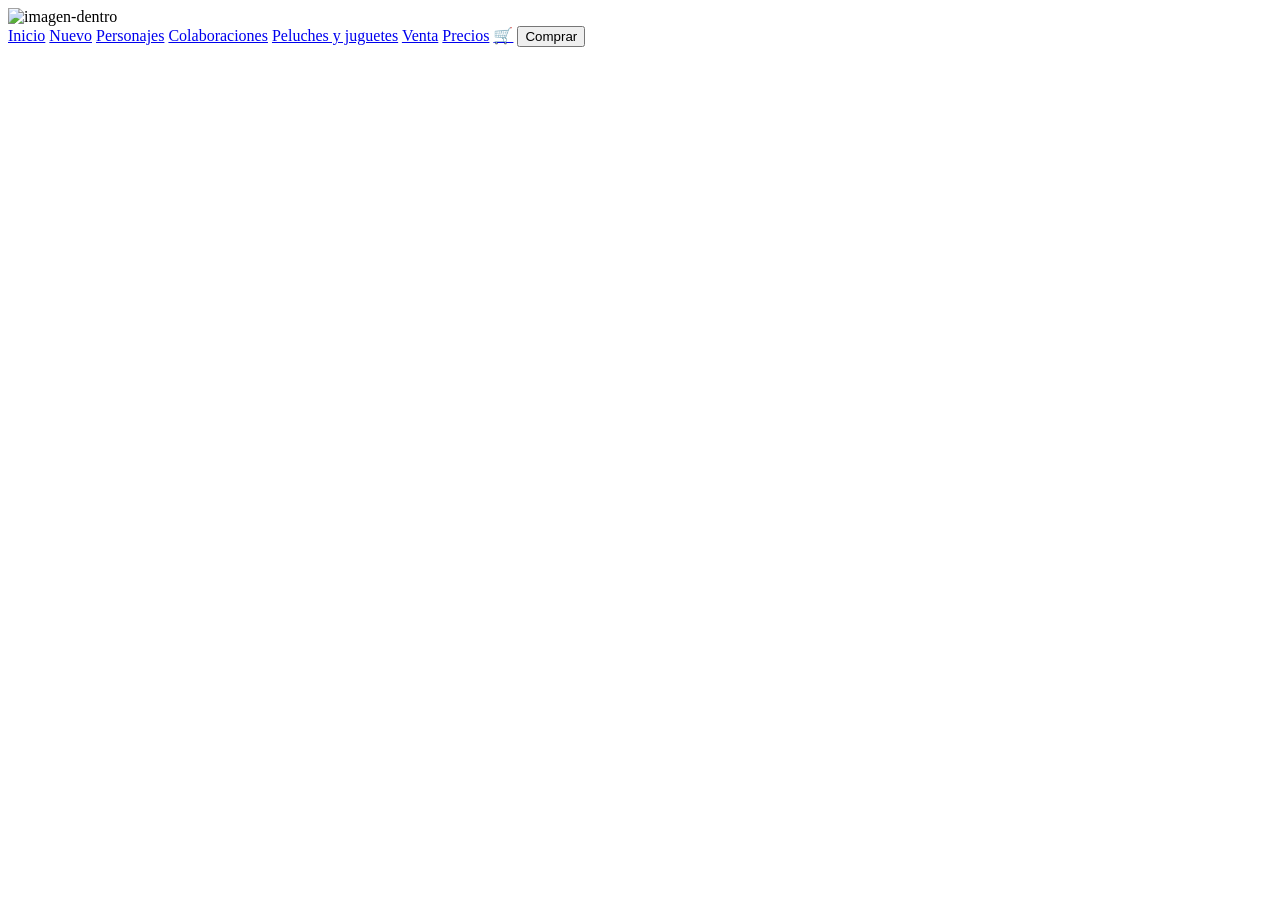
==== trabajo_grupal/pages/colaboraciones.html @ 5e4ffaab "ok" ====
<!DOCTYPE html>
<html lang="es">
<head>
    <meta charset="UTF-8">
    <meta name="viewport" content="width=device-width, initial-scale=1.0">
    <meta name="author" content="Ashley Ramirez, Javiera Leon, Angel Alvarez">
    <link rel="stylesheet" href="static/css/style.css">
    <title>Pagina web Sanrio</title>
</head>
<body>
    <header class="barra-navegacion">
        <div class="logo">
                <img src="static/images/hellokitty-removebg-preview.png" alt="imagen-dentro">
            </div>
        <div class="nav">
            <a href="../index.html">Inicio</a>
            <a href="nuevo.html">Nuevo</a>
            <a href="personajes.html">Personajes</a>
            <a href="colaboraciones.html">Colaboraciones</a>
            <a href="peluchesJuquetes.html">Peluches y juguetes</a>
            <a href="ventas.html">Venta</a>
            <a href="precios.html">Precios</a>
            <a href="#">🛒</a>
            <button class="boton-principal">Comprar</button>
        </div>
        </nav>
    </header>
</body>
</html>
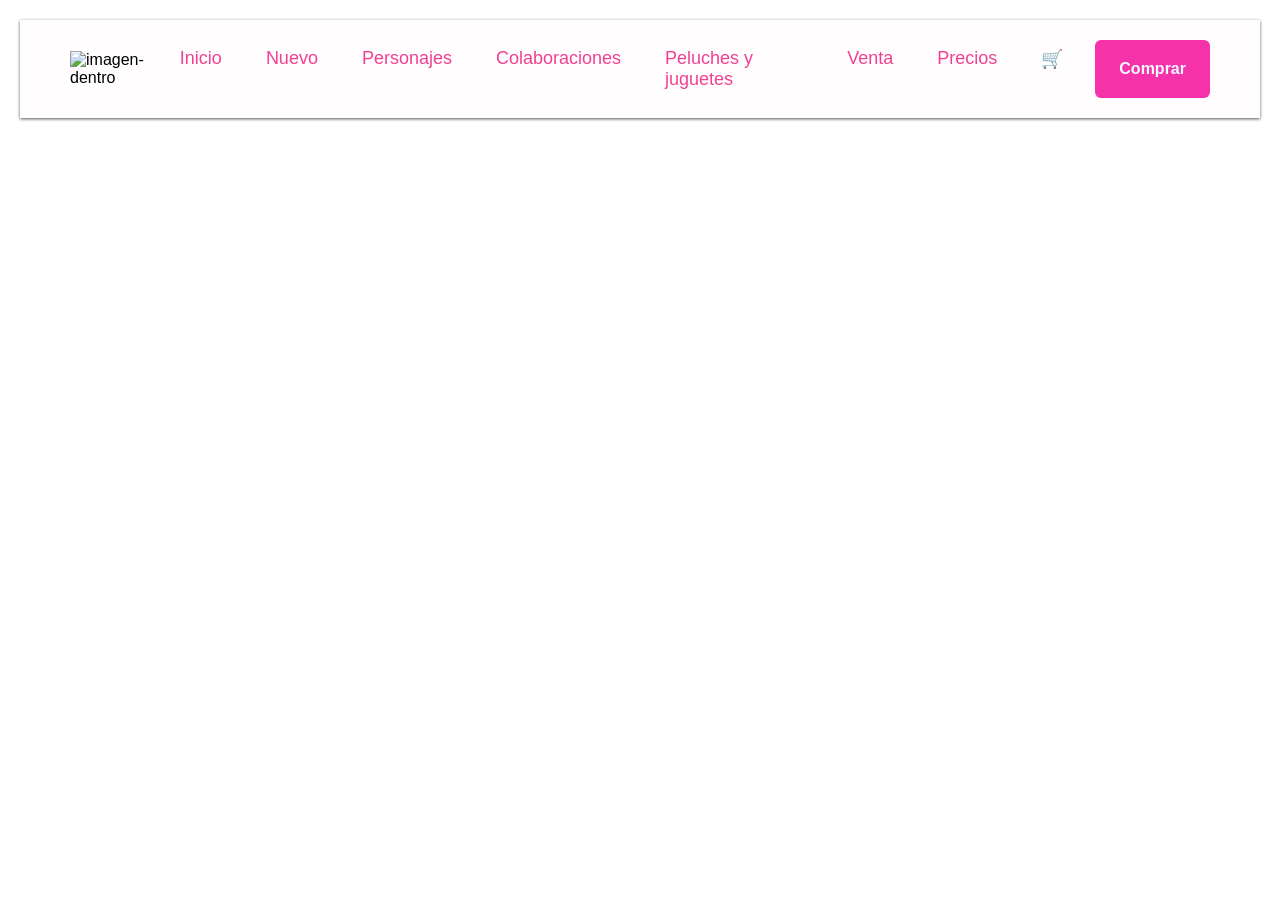
==== commit 91475e7f: "ok" ====
--- a/trabajo_grupal/pages/colaboraciones.html
+++ b/trabajo_grupal/pages/colaboraciones.html
@@ -4,7 +4,7 @@
     <meta charset="UTF-8">
     <meta name="viewport" content="width=device-width, initial-scale=1.0">
     <meta name="author" content="Ashley Ramirez, Javiera Leon, Angel Alvarez">
-    <link rel="stylesheet" href="static/css/style.css">
+    <link rel="stylesheet" href="../static/css/style.css">
     <title>Pagina web Sanrio</title>
 </head>
 <body>
--- a/trabajo_grupal/static/css/style.css
+++ b/trabajo_grupal/static/css/style.css
@@ -0,0 +1,112 @@
+* {
+    padding: 0;
+    margin: 0;
+    box-sizing: border-box;
+}
+
+body {
+    font-family: Arial, Helvetica, sans-serif;
+    padding: 20px;
+}
+
+.barra-navegacion {
+    background-color: #FFFDFD;
+    box-shadow: 0 1px 3px rgba(0, 0, 0, 0.664);
+    padding: 20px 50px;
+    display: flex;
+    justify-content: space-between;
+    align-items: center;
+
+}
+
+.nav {
+    display: flex;
+    gap: 20px;
+}
+
+.logo {
+    height: ;
+    width: 100px;
+}
+
+.nav a {
+    color: rgb(241, 64, 147);
+    text-decoration: none;
+    font-size: 18px;
+    padding: 8px 12px;
+    border-radius: 5px;
+    transition: transform 0.3s ease;
+}
+
+.boton-principal {
+    background-color: #f532aa;
+    color: aliceblue;
+    border: none;
+    padding: 12px 24px;
+    font-size: 1rem;
+    font-weight: 600;
+    cursor: pointer;
+    border-radius: 6px;
+}
+
+.tarjeta {
+    display: flex;
+    text-align: center;
+    align-items: center;
+    justify-content: center;
+    background-color: white;
+    border-radius: 10px;
+    box-shadow: 0 5px 15px black;
+    flex-direction: column;
+    gap: 25px;
+    width: 400px;
+    height: 400px;
+    transition: transform 0.3s ease, box-shadow 0.3s ease;
+    position: relative;
+}
+
+.tarjeta h1 {
+    font-size: 1, 2rem;
+    margin-top: 100px;
+}
+
+.HelloKitty {
+    background-color: white;
+    border: solid 4px  #f532aa;
+    height: 180px;
+    padding: 20px 20px;
+    border-radius: 50%;
+    position: absolute;
+    top: -90px;
+}
+
+.agregar {
+    background-color:#f532aa ;
+    border: none;
+    color: white;
+    font-size: 100%;
+    border-radius: 5px;
+    padding: 20px 20px;
+    cursor: pointer;
+}
+
+.tarjeta p {
+    margin: 0px 25px;
+}
+
+.Nuevo {
+    background-color:#f532aa ;
+    padding: 20px 20px;
+    border-radius: 50%;
+    position: absolute;
+    top: -12px;
+    right: -12px;
+    color: #FFFDFD;
+}
+
+.principal {
+    display: flex;
+    justify-content: center;
+    padding: 125px 60px;
+    gap: 55px;
+}
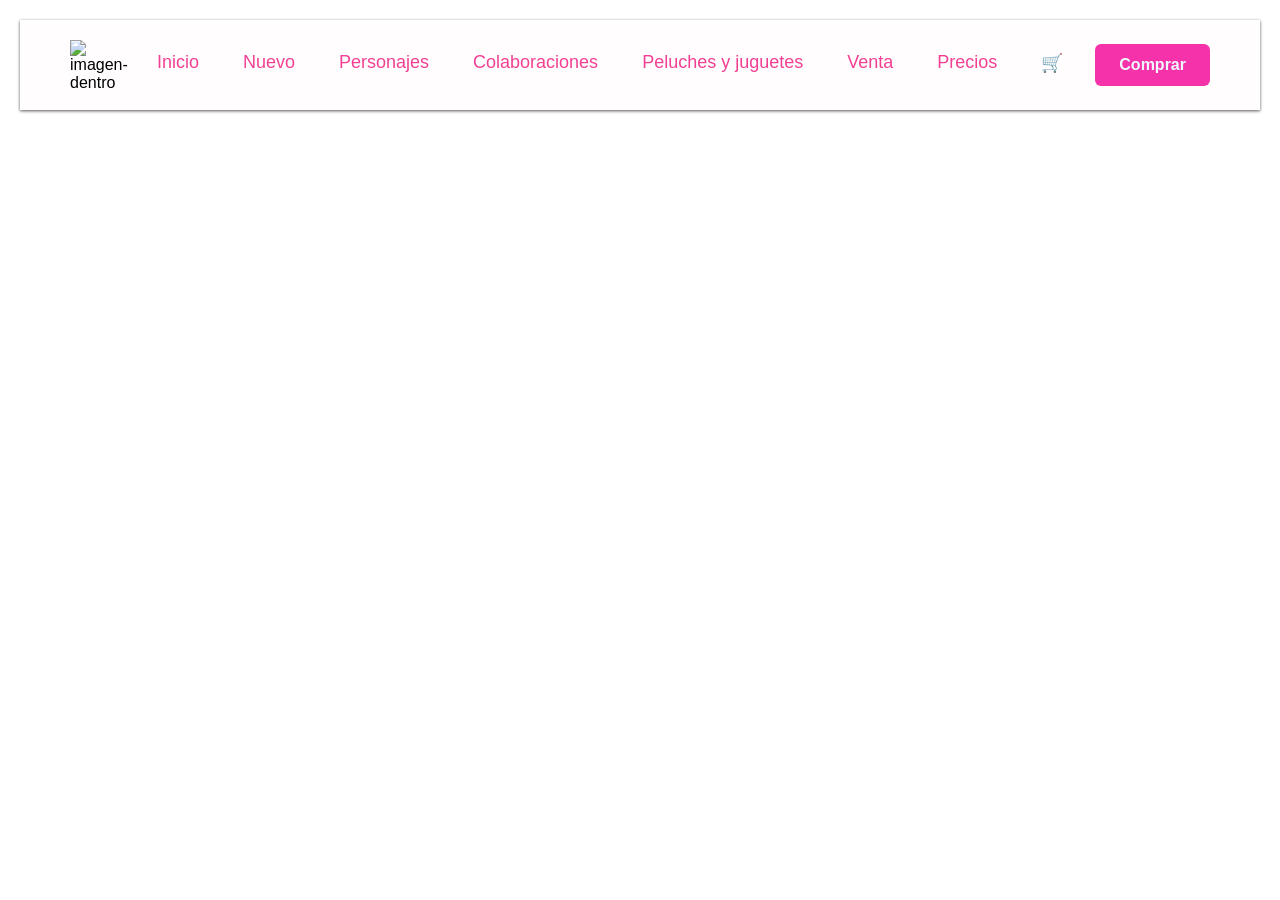
==== commit 2b2d7334: "unamielda" ====
--- a/trabajo_grupal/pages/colaboraciones.html
+++ b/trabajo_grupal/pages/colaboraciones.html
@@ -25,5 +25,6 @@
         </div>
         </nav>
     </header>
+    
 </body>
 </html>
--- a/trabajo_grupal/static/css/style.css
+++ b/trabajo_grupal/static/css/style.css
@@ -25,8 +25,9 @@
 }
 
 .logo {
-    height: ;
-    width: 100px;
+    height: 50px;
+    width: 50px;
+    
 }
 
 .nav a {
@@ -103,10 +104,38 @@
     right: -12px;
     color: #FFFDFD;
 }
-
 .principal {
     display: flex;
     justify-content: center;
     padding: 125px 60px;
     gap: 55px;
+}
+
+.principal-personajes{
+    display: flex;
+    justify-content: center;
+    padding: 120px 50px;
+    gap: 55px;
+}
+.tarjeta-p{
+    display: flex;
+    text-align: center;
+    justify-content: center;
+    background-color: white;
+    border-radius: 10px;
+    box-shadow: 0 5px 15px black;
+    flex-direction: column;
+    gap: 100px;
+    width: 400px;
+    height: 400px;
+    transition: transform 0.3s ease, box-shadow 0.3s ease;
+    position: relative; 
+}
+.tarjeta-p {
+
+}
+
+.imagen-dentro {
+    width: 100px;
+    height: 100px;
 }
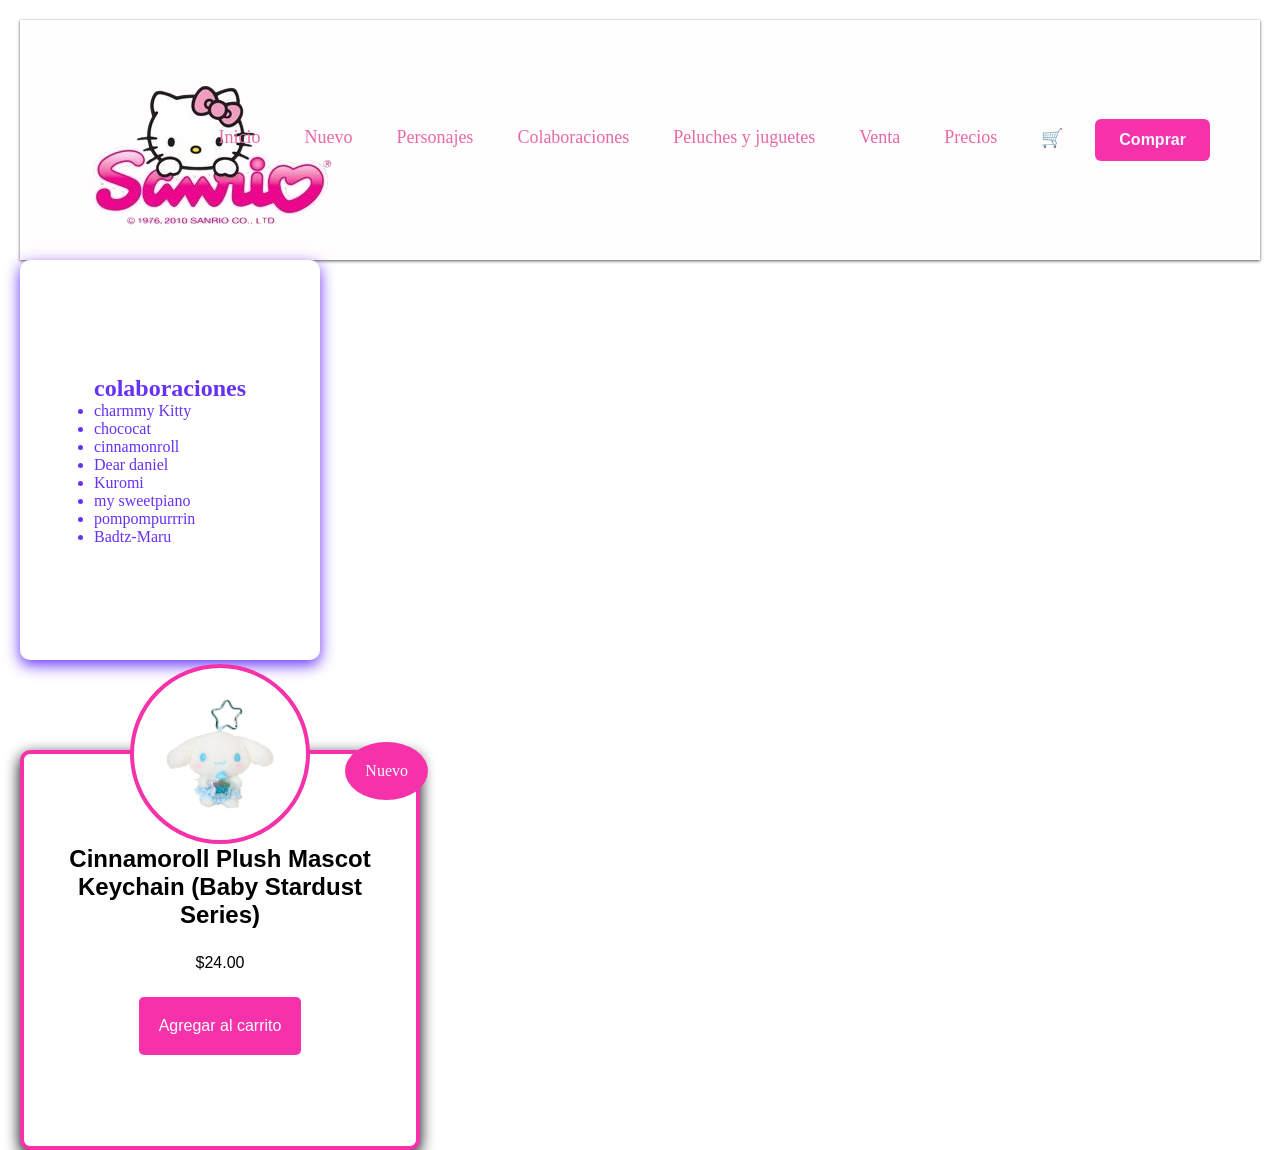
==== commit a27d4544: "santrio" ====
--- a/trabajo_grupal/pages/colaboraciones.html
+++ b/trabajo_grupal/pages/colaboraciones.html
@@ -1,5 +1,6 @@
 <!DOCTYPE html>
 <html lang="es">
+
 <head>
     <meta charset="UTF-8">
     <meta name="viewport" content="width=device-width, initial-scale=1.0">
@@ -7,11 +8,12 @@
     <link rel="stylesheet" href="../static/css/style.css">
     <title>Pagina web Sanrio</title>
 </head>
+
 <body>
     <header class="barra-navegacion">
         <div class="logo">
-                <img src="static/images/hellokitty-removebg-preview.png" alt="imagen-dentro">
-            </div>
+            <img src="../static/images/hellokitty-removebg-preview.png" alt="imagen-dentro">
+        </div>
         <div class="nav">
             <a href="../index.html">Inicio</a>
             <a href="nuevo.html">Nuevo</a>
@@ -25,6 +27,32 @@
         </div>
         </nav>
     </header>
-    
+    <section class="listado">
+        <div>
+            <h1>colaboraciones</h1>
+
+            <ul>
+                <li>charmmy Kitty</li>
+                <li>chococat</li>
+                <li>cinnamonroll</li>
+                <li>Dear daniel</li>
+                <li>Kuromi</li>
+                <li>my sweetpiano</li>
+                <li>pompompurrrin</li>
+                <li>Badtz-Maru</li>
+            </ul>
+        </div>
+    </section>
+    <section>
+        <div class="tarjeta_colaboraciones">
+            <h1>Cinnamoroll Plush Mascot Keychain (Baby Stardust Series)</h1>
+            <p>$24.00</p>
+            <button class="agregar2">Agregar al carrito</button>
+            <img src="../static/images/cinammonrollllavero.webp" class="HelloKitty2" alt="PetasetaPvz">
+            <div class="Nuevo">Nuevo </div>
+        </div>
+
+    </section>
 </body>
+
 </html>
--- a/trabajo_grupal/static/css/style.css
+++ b/trabajo_grupal/static/css/style.css
@@ -19,24 +19,36 @@
 
 }
 
+.logo {
+    height: 200px;
+    width: 50px;
+}
+
+.logo img:hover {
+    transform: scale(1.3);
+    /*Aumenta escala*/
+    margin-left: 10px;
+}
+
 .nav {
     display: flex;
     gap: 20px;
 }
 
-.logo {
-    height: 50px;
-    width: 50px;
-    
-}
-
 .nav a {
-    color: rgb(241, 64, 147);
+    color: rgb(231, 106, 164);
     text-decoration: none;
     font-size: 18px;
     padding: 8px 12px;
     border-radius: 5px;
-    transition: transform 0.3s ease;
+    transition: transform 0.3s ease, box-shadow 0.3s ease;
+    font-family: FrankfurterCom-Regular !important;
+}
+
+.nav a:hover {
+    background-color: #fff;
+    color: #5c0e3e;
+    transform: scale(1.3);
 }
 
 .boton-principal {
@@ -50,6 +62,13 @@
     border-radius: 6px;
 }
 
+.boton:hover {
+    background-color: #fff;
+    color: #5c0e3e;
+    transform: scale(1.3);
+    /* .1 añade 10% en tamaño*/
+}
+
 .tarjeta {
     display: flex;
     text-align: center;
@@ -62,7 +81,7 @@
     gap: 25px;
     width: 400px;
     height: 400px;
-    transition: transform 0.3s ease, box-shadow 0.3s ease;
+
     position: relative;
 }
 
@@ -73,7 +92,7 @@
 
 .HelloKitty {
     background-color: white;
-    border: solid 4px  #f532aa;
+    border: solid 4px #f532aa;
     height: 180px;
     padding: 20px 20px;
     border-radius: 50%;
@@ -82,7 +101,7 @@
 }
 
 .agregar {
-    background-color:#f532aa ;
+    background-color: #f532aa;
     border: none;
     color: white;
     font-size: 100%;
@@ -96,14 +115,16 @@
 }
 
 .Nuevo {
-    background-color:#f532aa ;
+    background-color: #f532aa;
     padding: 20px 20px;
     border-radius: 50%;
     position: absolute;
     top: -12px;
     right: -12px;
     color: #FFFDFD;
-}
+    font-family: futura-pt;
+}
+
 .principal {
     display: flex;
     justify-content: center;
@@ -111,31 +132,127 @@
     gap: 55px;
 }
 
-.principal-personajes{
+.principal-personajes {
     display: flex;
     justify-content: center;
     padding: 120px 50px;
     gap: 55px;
 }
-.tarjeta-p{
-    display: flex;
-    text-align: center;
-    justify-content: center;
-    background-color: white;
-    border-radius: 10px;
-    box-shadow: 0 5px 15px black;
-    flex-direction: column;
-    gap: 100px;
+
+.tarjeta-p {
+    display: flex;
+    text-align: center;
+    justify-content: center;
+    background-color: white;
+    border-radius: 10px;
+    box-shadow: 0 5px 15px black;
+    flex-direction: column;
+    gap: 25px;
     width: 400px;
     height: 400px;
     transition: transform 0.3s ease, box-shadow 0.3s ease;
-    position: relative; 
-}
-.tarjeta-p {
-
+    position: relative;
+}
+
+.HelloKitty3 {
+    background-color: white;
+    border: solid 4px #f532aa;
+    height: 180px;
+    padding: 20px 20px;
+    border-radius: 50%;
+    position: absolute;
+    top: -90px;
 }
 
 .imagen-dentro {
     width: 100px;
     height: 100px;
+}
+
+.tarjetaConVideo {
+    display: flex;
+    text-align: center;
+    align-items: center;
+    justify-content: center;
+    background-color: white;
+    border-radius: 10px;
+    box-shadow: 0 5px 15px black;
+    flex-direction: row;
+    gap: 40px;
+    width: 100%;
+    height: 500px;
+    margin-top: 29px;
+    color: #d869ad;
+}
+
+.listado {
+    background-color: white;
+    box-shadow: 0 5px 15px;
+    font-family: Cambria, Cochin, Georgia, Times, 'Times New Roman', serif;
+    color: #6632f5;
+    display: flex;
+    border-radius: 10px;
+    gap: 30px;
+    width: 300px;
+    height: 400px;
+    align-items: center;
+    justify-content: center;
+    flex-direction: column;
+
+}
+
+.texto-video {
+    display: flex;
+    flex-direction: column;
+}
+
+.tarjeta_colaboraciones {
+    background-color: white;
+    border: solid 4px #f532aa;
+    height: 180px;
+    padding: 20px 20px;
+    border-radius: 50%;
+    position: absolute;
+    top: 90px;
+}
+
+.tarjeta_colaboraciones {
+    display: flex;
+    text-align: center;
+    align-items: center;
+    justify-content: center;
+    background-color: white;
+    border-radius: 10px;
+    box-shadow: 0 5px 15px black;
+    flex-direction: column;
+    gap: 25px;
+    width: 400px;
+    height: 400px;
+    position: relative;
+
+}
+
+.tarjeta h1 {
+    font-size: 1, 2rem;
+    margin-top: 100px;
+}
+
+.HelloKitty2 {
+    background-color: white;
+    border: solid 4px #f532aa;
+    height: 180px;
+    padding: 20px 20px;
+    border-radius: 50%;
+    position: absolute;
+    top: -90px;
+}
+
+.agregar2 {
+    background-color: #f532aa;
+    border: none;
+    color: white;
+    font-size: 100%;
+    border-radius: 5px;
+    padding: 20px 20px;
+    cursor: pointer;
 }
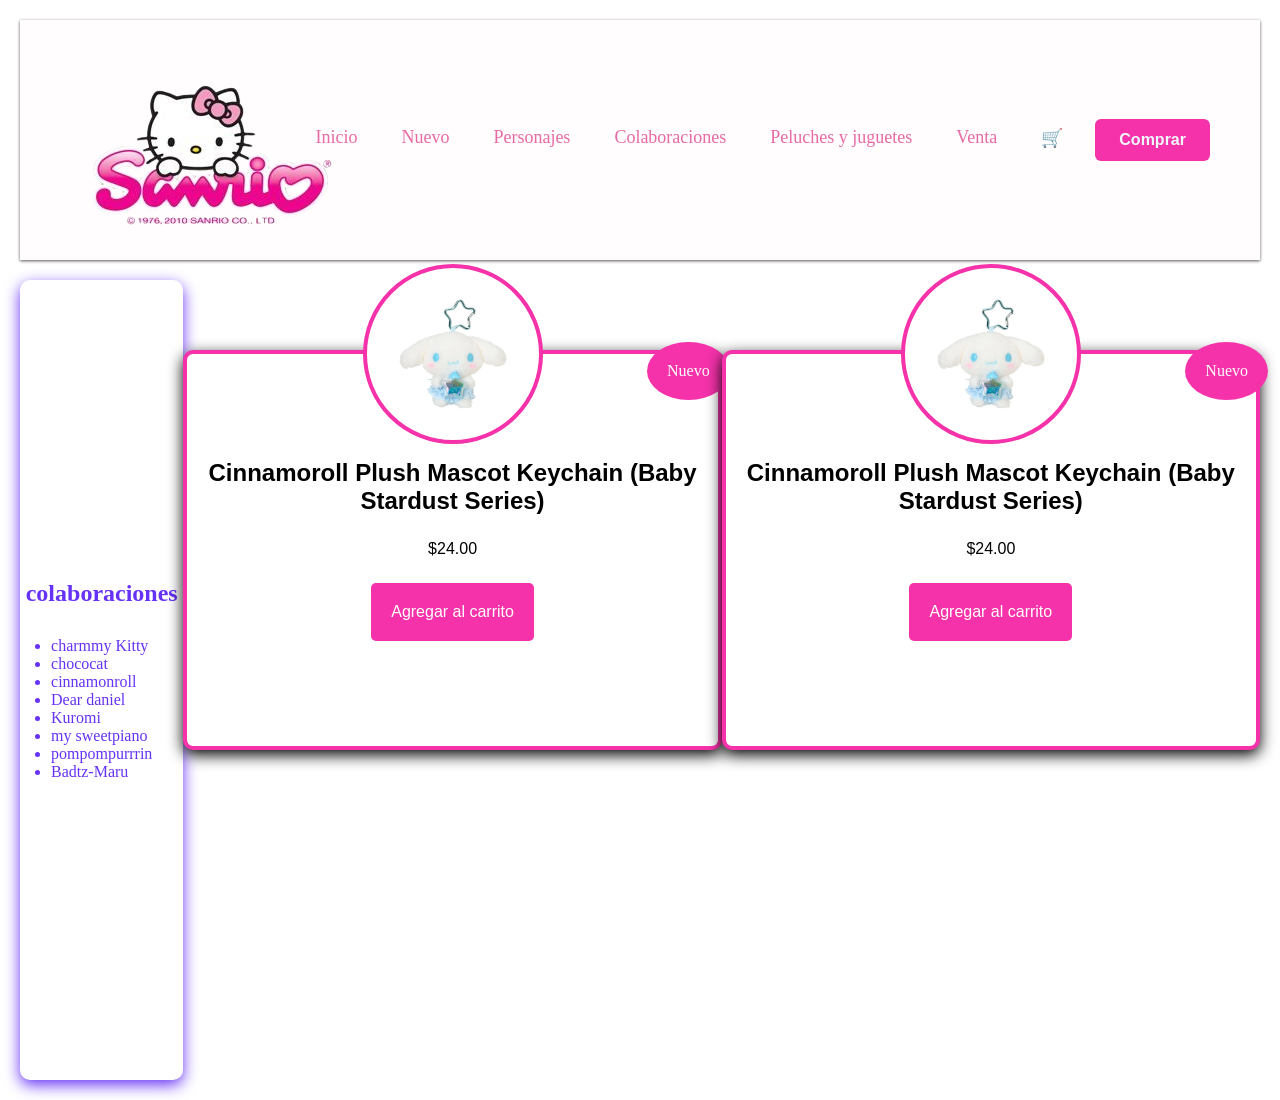
==== commit 7f54286f: "ok" ====
--- a/trabajo_grupal/pages/colaboraciones.html
+++ b/trabajo_grupal/pages/colaboraciones.html
@@ -12,7 +12,7 @@
 <body>
     <header class="barra-navegacion">
         <div class="logo">
-            <img src="../static/images/hellokitty-removebg-preview.png" alt="imagen-dentro">
+            <img src="../static/images/hellokitylogo2.png" alt="imagen-dentro">
         </div>
         <div class="nav">
             <a href="../index.html">Inicio</a>
@@ -21,14 +21,13 @@
             <a href="colaboraciones.html">Colaboraciones</a>
             <a href="peluchesJuquetes.html">Peluches y juguetes</a>
             <a href="ventas.html">Venta</a>
-            <a href="precios.html">Precios</a>
             <a href="#">🛒</a>
             <button class="boton-principal">Comprar</button>
         </div>
         </nav>
     </header>
-    <section class="listado">
-        <div>
+    <section class="padre1">
+        <div class="listado">
             <h1>colaboraciones</h1>
 
             <ul>
@@ -42,8 +41,6 @@
                 <li>Badtz-Maru</li>
             </ul>
         </div>
-    </section>
-    <section>
         <div class="tarjeta_colaboraciones">
             <h1>Cinnamoroll Plush Mascot Keychain (Baby Stardust Series)</h1>
             <p>$24.00</p>
@@ -51,8 +48,17 @@
             <img src="../static/images/cinammonrollllavero.webp" class="HelloKitty2" alt="PetasetaPvz">
             <div class="Nuevo">Nuevo </div>
         </div>
+        <div class="tarjeta_colaboraciones">
+            <h1>Cinnamoroll Plush Mascot Keychain (Baby Stardust Series)</h1>
+            <p>$24.00</p>
+            <button class="agregar2">Agregar al carrito</button>
+            <img src="../static/images/cinammonrollllavero.webp" class="HelloKitty2" alt="PetasetaPvz">
+            <div class="Nuevo">Nuevo </div>
+        </div>
+    </section>
 
-    </section>
+
+
 </body>
 
 </html>
--- a/trabajo_grupal/static/css/style.css
+++ b/trabajo_grupal/static/css/style.css
@@ -194,10 +194,12 @@
     border-radius: 10px;
     gap: 30px;
     width: 300px;
-    height: 400px;
-    align-items: center;
-    justify-content: center;
-    flex-direction: column;
+    height: 800px;
+    align-items: center;
+    justify-content: center;
+    flex-direction: column;
+    margin-top: 20px;
+    flex: 1;
 
 }
 
@@ -229,6 +231,7 @@
     width: 400px;
     height: 400px;
     position: relative;
+    flex: 3;
 
 }
 
@@ -255,4 +258,18 @@
     border-radius: 5px;
     padding: 20px 20px;
     cursor: pointer;
+}
+.gris {
+    color:rgb(207, 199, 199)
+}
+
+.secundario{
+    display: flex;
+    justify-content: center;
+    padding: 30px 60px;
+    gap: 55px;
+}
+.padre1{
+    display: flex;
+    
 }
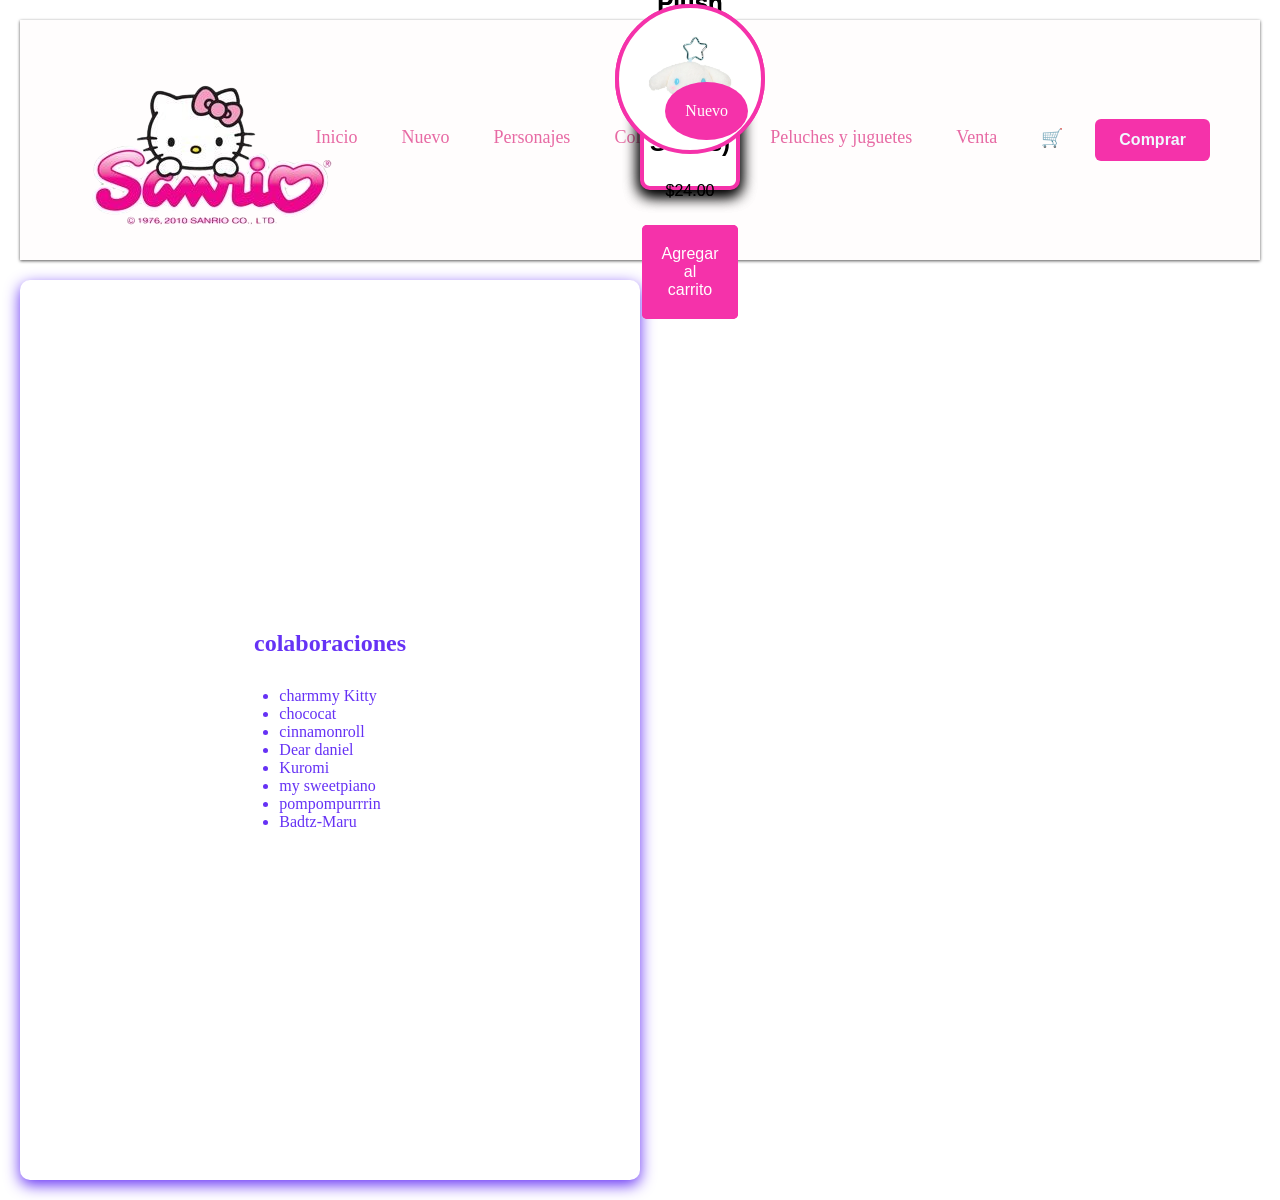
==== commit 31085daa: "ok" ====
--- a/trabajo_grupal/pages/colaboraciones.html
+++ b/trabajo_grupal/pages/colaboraciones.html
@@ -41,6 +41,7 @@
                 <li>Badtz-Maru</li>
             </ul>
         </div>
+        <div class="colaboraciones">
         <div class="tarjeta_colaboraciones">
             <h1>Cinnamoroll Plush Mascot Keychain (Baby Stardust Series)</h1>
             <p>$24.00</p>
@@ -54,7 +55,9 @@
             <button class="agregar2">Agregar al carrito</button>
             <img src="../static/images/cinammonrollllavero.webp" class="HelloKitty2" alt="PetasetaPvz">
             <div class="Nuevo">Nuevo </div>
+            </div>
         </div>
+
     </section>
 
 
--- a/trabajo_grupal/static/css/style.css
+++ b/trabajo_grupal/static/css/style.css
@@ -194,7 +194,7 @@
     border-radius: 10px;
     gap: 30px;
     width: 300px;
-    height: 800px;
+    height: 900px;
     align-items: center;
     justify-content: center;
     flex-direction: column;
@@ -228,11 +228,9 @@
     box-shadow: 0 5px 15px black;
     flex-direction: column;
     gap: 25px;
-    width: 400px;
-    height: 400px;
-    position: relative;
-    flex: 3;
-
+    width: 100px;
+    height: 100px;
+    flex: 1;
 }
 
 .tarjeta h1 {
@@ -243,11 +241,13 @@
 .HelloKitty2 {
     background-color: white;
     border: solid 4px #f532aa;
-    height: 180px;
+    height: 150px;
     padding: 20px 20px;
     border-radius: 50%;
     position: absolute;
     top: -90px;
+    flex: 2;
+
 }
 
 .agregar2 {
@@ -271,5 +271,10 @@
 }
 .padre1{
     display: flex;
-    
+    flex-direction: row;
+}
+.colaboraciones {
+    display: flex;
+    flex: 1;
+    fl
 }
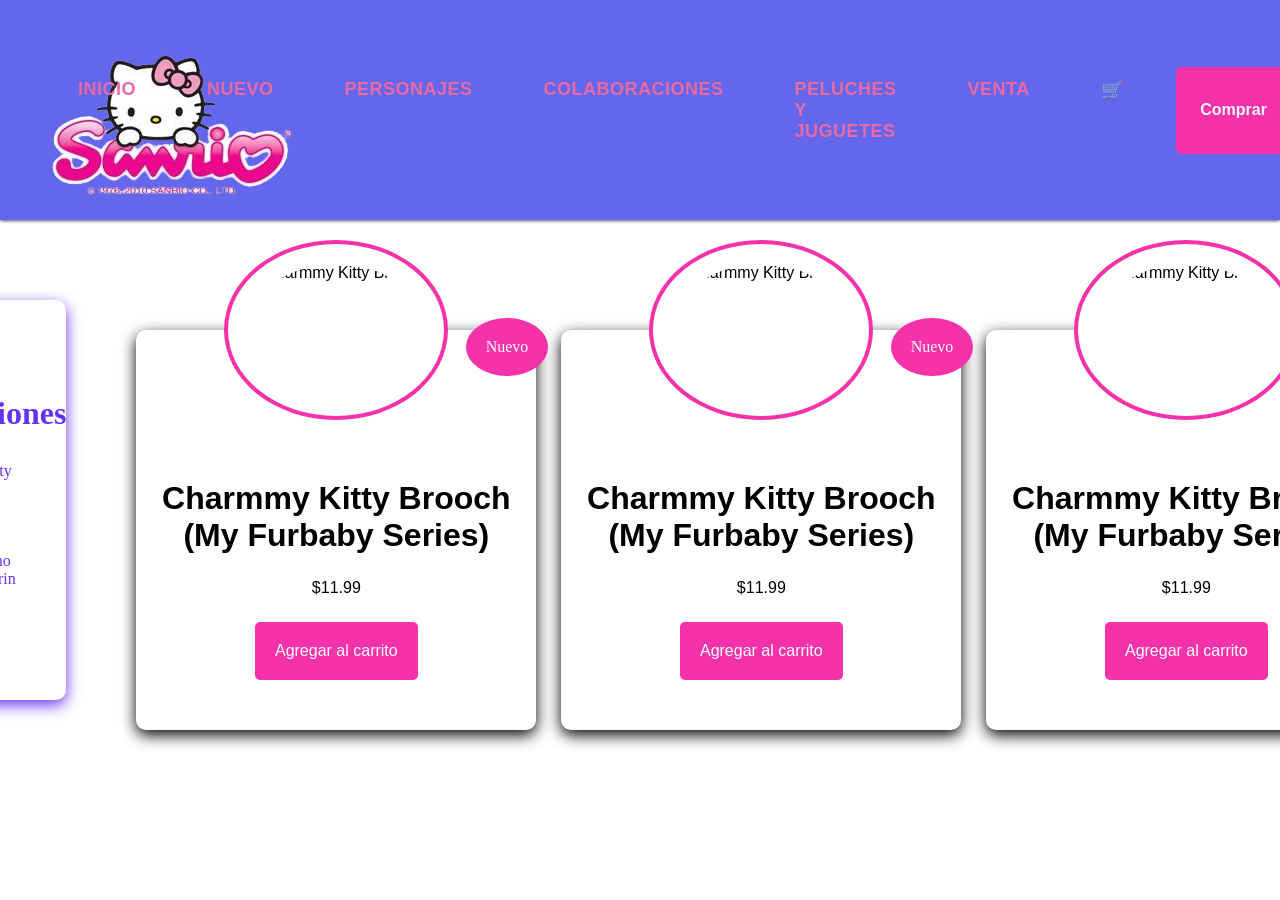
==== commit c935081e: "oki" ====
--- a/trabajo_grupal/pages/colaboraciones.html
+++ b/trabajo_grupal/pages/colaboraciones.html
@@ -26,7 +26,7 @@
         </div>
         </nav>
     </header>
-    <section class="padre1">
+    <main class="padre1">
         <div class="listado">
             <h1>colaboraciones</h1>
 
@@ -41,27 +41,30 @@
                 <li>Badtz-Maru</li>
             </ul>
         </div>
-        <div class="colaboraciones">
-        <div class="tarjeta_colaboraciones">
-            <h1>Cinnamoroll Plush Mascot Keychain (Baby Stardust Series)</h1>
-            <p>$24.00</p>
-            <button class="agregar2">Agregar al carrito</button>
-            <img src="../static/images/cinammonrollllavero.webp" class="HelloKitty2" alt="PetasetaPvz">
-            <div class="Nuevo">Nuevo </div>
+        <main class="colaboraciones">
+            <div class="tarjeta">
+            <h1>Charmmy Kitty Brooch (My Furbaby Series) </h1>
+            <p>$11.99</p>
+            <button class="agregar">Agregar al carrito</button>
+            <img src="../static/images/HelloKitty.webp" class="HelloKitty" alt="Charmmy Kitty Brooch">
+            <div class="Nuevo">Nuevo</div>
         </div>
-        <div class="tarjeta_colaboraciones">
-            <h1>Cinnamoroll Plush Mascot Keychain (Baby Stardust Series)</h1>
-            <p>$24.00</p>
-            <button class="agregar2">Agregar al carrito</button>
-            <img src="../static/images/cinammonrollllavero.webp" class="HelloKitty2" alt="PetasetaPvz">
-            <div class="Nuevo">Nuevo </div>
-            </div>
+        <div class="tarjeta">
+            <h1>Charmmy Kitty Brooch (My Furbaby Series) </h1>
+            <p>$11.99</p>
+            <button class="agregar">Agregar al carrito</button>
+            <img src="../static/images/HelloKitty.webp" class="HelloKitty" alt="Charmmy Kitty Brooch">
+            <div class="Nuevo">Nuevo</div>
         </div>
-
-    </section>
-
-
-
+        <div class="tarjeta">
+            <h1>Charmmy Kitty Brooch (My Furbaby Series) </h1>
+            <p>$11.99</p>
+            <button class="agregar">Agregar al carrito</button>
+            <img src="../static/images/HelloKitty.webp" class="HelloKitty" alt="Charmmy Kitty Brooch">
+            <div class="Nuevo">Nuevo</div>
+        </div>
+        
+        </main>
 </body>
 
 </html>
--- a/trabajo_grupal/static/css/style.css
+++ b/trabajo_grupal/static/css/style.css
@@ -6,13 +6,12 @@
 
 body {
     font-family: Arial, Helvetica, sans-serif;
-    padding: 20px;
 }
 
 .barra-navegacion {
-    background-color: #FFFDFD;
+    background-color: #6466eb;
     box-shadow: 0 1px 3px rgba(0, 0, 0, 0.664);
-    padding: 20px 50px;
+    padding: 10px 30px;
     display: flex;
     justify-content: space-between;
     align-items: center;
@@ -21,7 +20,7 @@
 
 .logo {
     height: 200px;
-    width: 50px;
+    width: 30px;
 }
 
 .logo img:hover {
@@ -32,21 +31,28 @@
 
 .nav {
     display: flex;
-    gap: 20px;
+    gap: 35px;
+    font-family: 'Montserrat', sans-serif;
+    font-weight: 900;             /* Peso "Black", el más grueso */
+    text-transform: uppercase;    /* Fuerza a que todo esté en mayúsculas */
+    letter-spacing: 0.5px;        /* Ajusta el espacio entre letras */
+    color: #231f20;
 }
 
 .nav a {
     color: rgb(231, 106, 164);
     text-decoration: none;
     font-size: 18px;
-    padding: 8px 12px;
+    padding: 12px 18px;
     border-radius: 5px;
     transition: transform 0.3s ease, box-shadow 0.3s ease;
-    font-family: FrankfurterCom-Regular !important;
+    font-family: 'Montserrat', sans-serif;
+    font-weight: 900;
+    text-transform: uppercase;
 }
 
 .nav a:hover {
-    background-color: #fff;
+    background-color: #f7f5fc;
     color: #5c0e3e;
     transform: scale(1.3);
 }
@@ -62,11 +68,10 @@
     border-radius: 6px;
 }
 
-.boton:hover {
+.boton-principal:hover {
     background-color: #fff;
     color: #5c0e3e;
     transform: scale(1.3);
-    /* .1 añade 10% en tamaño*/
 }
 
 .tarjeta {
@@ -81,7 +86,6 @@
     gap: 25px;
     width: 400px;
     height: 400px;
-
     position: relative;
 }
 
@@ -132,43 +136,6 @@
     gap: 55px;
 }
 
-.principal-personajes {
-    display: flex;
-    justify-content: center;
-    padding: 120px 50px;
-    gap: 55px;
-}
-
-.tarjeta-p {
-    display: flex;
-    text-align: center;
-    justify-content: center;
-    background-color: white;
-    border-radius: 10px;
-    box-shadow: 0 5px 15px black;
-    flex-direction: column;
-    gap: 25px;
-    width: 400px;
-    height: 400px;
-    transition: transform 0.3s ease, box-shadow 0.3s ease;
-    position: relative;
-}
-
-.HelloKitty3 {
-    background-color: white;
-    border: solid 4px #f532aa;
-    height: 180px;
-    padding: 20px 20px;
-    border-radius: 50%;
-    position: absolute;
-    top: -90px;
-}
-
-.imagen-dentro {
-    width: 100px;
-    height: 100px;
-}
-
 .tarjetaConVideo {
     display: flex;
     text-align: center;
@@ -194,87 +161,35 @@
     border-radius: 10px;
     gap: 30px;
     width: 300px;
-    height: 900px;
+    height: 400px;
     align-items: center;
     justify-content: center;
     flex-direction: column;
-    margin-top: 20px;
+    margin: 20px;
     flex: 1;
 
 }
 
-.texto-video {
+.colaboraciones {
     display: flex;
-    flex-direction: column;
-}
-
-.tarjeta_colaboraciones {
-    background-color: white;
-    border: solid 4px #f532aa;
-    height: 180px;
-    padding: 20px 20px;
-    border-radius: 50%;
-    position: absolute;
-    top: 90px;
-}
-
-.tarjeta_colaboraciones {
-    display: flex;
-    text-align: center;
-    align-items: center;
+    flex: 1;
+    justify-content: space-between;
+    gap: 25px;
     justify-content: center;
-    background-color: white;
-    border-radius: 10px;
-    box-shadow: 0 5px 15px black;
-    flex-direction: column;
-    gap: 25px;
-    width: 100px;
-    height: 100px;
-    flex: 1;
-}
-
-.tarjeta h1 {
-    font-size: 1, 2rem;
-    margin-top: 100px;
-}
-
-.HelloKitty2 {
-    background-color: white;
-    border: solid 4px #f532aa;
-    height: 150px;
-    padding: 20px 20px;
-    border-radius: 50%;
-    position: absolute;
-    top: -90px;
-    flex: 2;
+    margin: 50px;
 
 }
 
-.agregar2 {
-    background-color: #f532aa;
-    border: none;
-    color: white;
-    font-size: 100%;
-    border-radius: 5px;
-    padding: 20px 20px;
-    cursor: pointer;
-}
-.gris {
-    color:rgb(207, 199, 199)
+.padre1 {
+    display: flex;
+    flex-direction: row;
+    justify-content: center;
+    padding: 60px;
 }
 
-.secundario{
+.secundario {
     display: flex;
     justify-content: center;
     padding: 30px 60px;
     gap: 55px;
 }
-.padre1{
-    display: flex;
-    flex-direction: row;
-}
-.colaboraciones {
-    display: flex;
-    flex: 1;
-    fl
-}
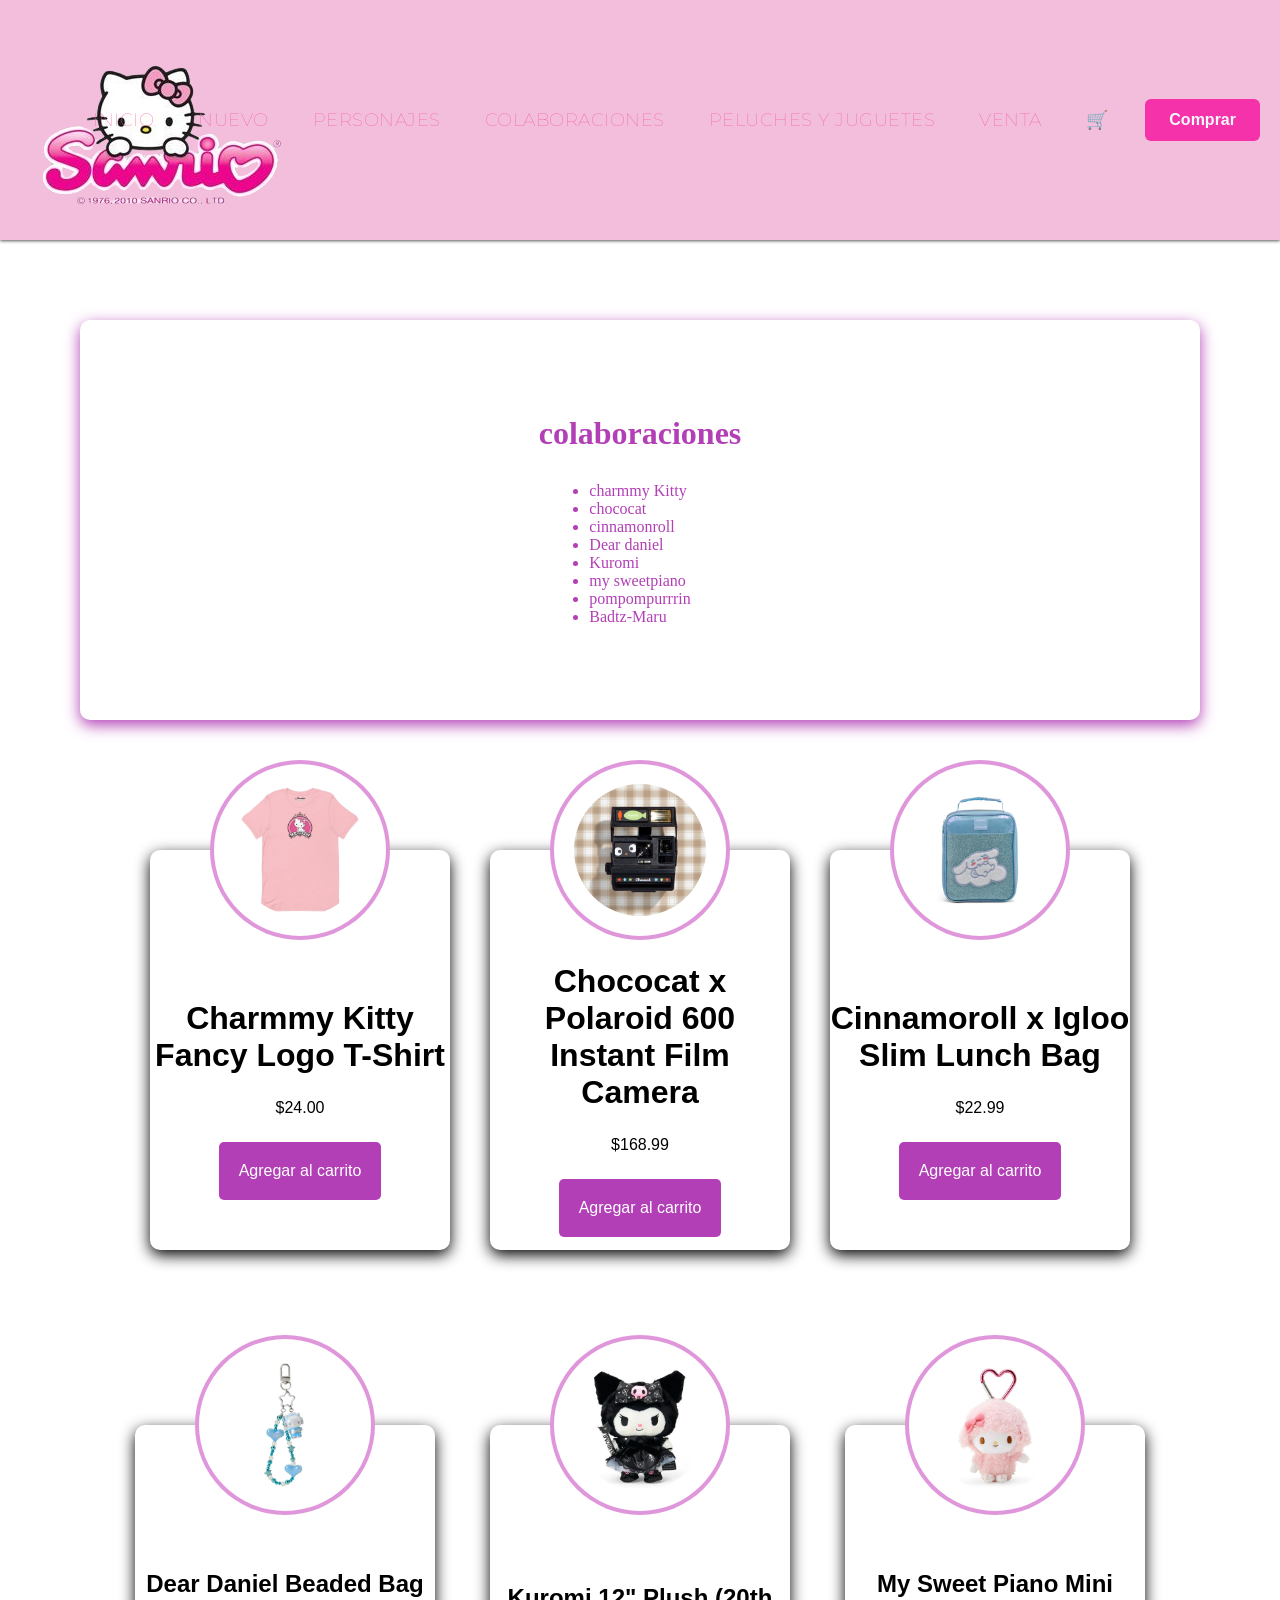
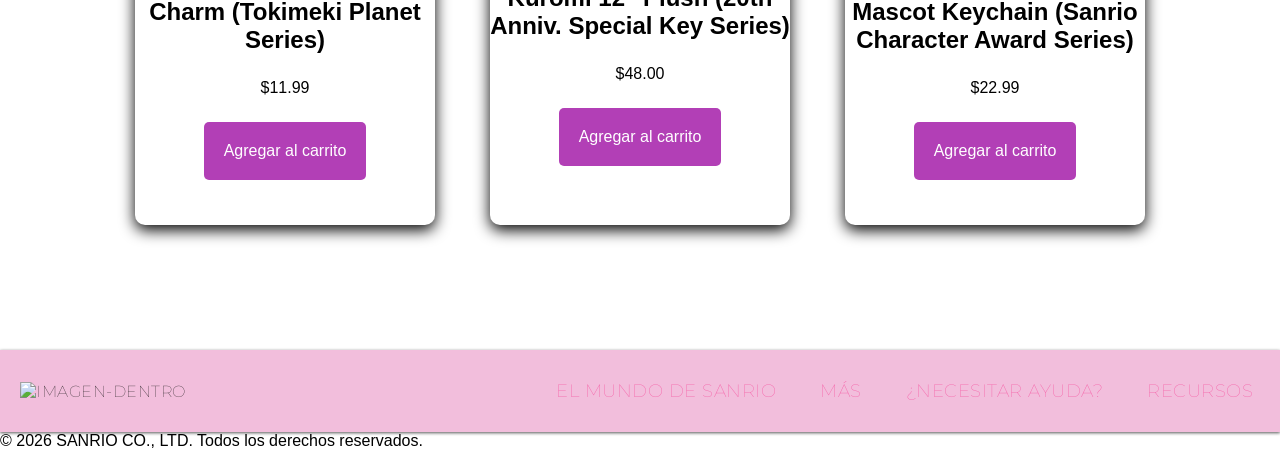
==== commit 0617adec: "NO" ====
--- a/trabajo_grupal/pages/colaboraciones.html
+++ b/trabajo_grupal/pages/colaboraciones.html
@@ -5,8 +5,11 @@
     <meta charset="UTF-8">
     <meta name="viewport" content="width=device-width, initial-scale=1.0">
     <meta name="author" content="Ashley Ramirez, Javiera Leon, Angel Alvarez">
+    <link rel="preconnect" href="https://fonts.googleapis.com">
+    <link rel="preconnect" href="https://fonts.gstatic.com" crossorigin>
+    <link href="https://fonts.googleapis.com/css2?family=Montserrat:wght@900&display=swap" rel="stylesheet">
     <link rel="stylesheet" href="../static/css/style.css">
-    <title>Pagina web Sanrio</title>
+    <title>Colaboraciones</title>
 </head>
 
 <body>
@@ -27,7 +30,7 @@
         </nav>
     </header>
     <main class="padre1">
-        <div class="listado">
+        <div class="listado_colab">
             <h1>colaboraciones</h1>
 
             <ul>
@@ -41,30 +44,63 @@
                 <li>Badtz-Maru</li>
             </ul>
         </div>
+    </main>
         <main class="colaboraciones">
-            <div class="tarjeta">
-            <h1>Charmmy Kitty Brooch (My Furbaby Series) </h1>
-            <p>$11.99</p>
-            <button class="agregar">Agregar al carrito</button>
-            <img src="../static/images/HelloKitty.webp" class="HelloKitty" alt="Charmmy Kitty Brooch">
-            <div class="Nuevo">Nuevo</div>
+            <div class="tarjeta_colab">
+                <h1>Charmmy Kitty Fancy Logo T-Shirt</h1>
+                <p>$24.00</p>
+                <button class="agregar_colab">Agregar al carrito</button>
+                <img src="../static/images/charmykittyshirt.webp" class="HelloKitty_colab" alt="CharmmykittyShirt">
+            </div>
+            <div class="tarjeta_colab">
+                <h1>Chococat x Polaroid 600 Instant Film Camera</h1>
+                <p>$168.99</p>
+                <button class="agregar_colab">Agregar al carrito</button>
+                <img src="../static/images/chococatcamera.webp" class="HelloKitty_colab" alt="chococatCamera">
+
+            </div>
+            <div class="tarjeta_colab">
+                <h1>Cinnamoroll x Igloo Slim Lunch Bag</h1>
+                <p>$22.99</p>
+                <button class="agregar_colab">Agregar al carrito</button>
+                <img src="../static/images/cinnamonrolllunch.webp" class="HelloKitty_colab" alt="cinnamonrollLunch">
+            </div>
+            </main>
+            <section class="principal-p">
+            <div class="tarjeta_colab">
+                <h1>Dear Daniel Beaded Bag Charm (Tokimeki Planet Series)</h1>
+                <p>$11.99</p>
+                <button class="agregar_colab">Agregar al carrito</button>
+                <img src="../static/images/deardanielCharacter.webp" class="HelloKitty_colab" alt="chococatCamera">
+            </div>
+            <div class="tarjeta_colab">
+                <h1>Kuromi 12" Plush (20th Anniv. Special Key Series)</h1>
+                <p>$48.00</p>
+                <button class="agregar_colab">Agregar al carrito</button>
+                <img src="../static/images/kuromicharactherr.webp" class="HelloKitty_colab" alt="cinnamonrollLunch">
+            </div>
+            <div class="tarjeta_colab">
+                <h1>My Sweet Piano Mini Mascot Keychain (Sanrio Character Award Series)</h1>
+                <p>$22.99</p>
+                <button class="agregar_colab">Agregar al carrito</button>
+                <img src="../static/images/sweetoianocaracter.webp" class="HelloKitty_colab" alt="cinnamonrollLunch">
+            </div>
+            </section>
+        <footer class="barra-navegacion">
+        <div class="logotipo">
+            <img src="static/images/hellokitylogo2.png" alt="imagen-dentro">
         </div>
-        <div class="tarjeta">
-            <h1>Charmmy Kitty Brooch (My Furbaby Series) </h1>
-            <p>$11.99</p>
-            <button class="agregar">Agregar al carrito</button>
-            <img src="../static/images/HelloKitty.webp" class="HelloKitty" alt="Charmmy Kitty Brooch">
-            <div class="Nuevo">Nuevo</div>
+        <div class="nav">
+            <a href="#">El mundo de Sanrio</a>
+            <a href="#">Más</a>
+            <a href="#">¿Necesitar ayuda?</a>
+            <a href="#">Recursos</a>
         </div>
-        <div class="tarjeta">
-            <h1>Charmmy Kitty Brooch (My Furbaby Series) </h1>
-            <p>$11.99</p>
-            <button class="agregar">Agregar al carrito</button>
-            <img src="../static/images/HelloKitty.webp" class="HelloKitty" alt="Charmmy Kitty Brooch">
-            <div class="Nuevo">Nuevo</div>
-        </div>
-        
-        </main>
+        </nav>
+    </footer>
+    <div class="elementos">
+        <p>© 2026 SANRIO CO., LTD. Todos los derechos reservados.</p>
+    </div>
 </body>
 
 </html>
--- a/trabajo_grupal/static/css/style.css
+++ b/trabajo_grupal/static/css/style.css
@@ -8,46 +8,50 @@
     font-family: Arial, Helvetica, sans-serif;
 }
 
+@import url('https://fonts.googleapis.com/css2?family=Montserrat:wght@900&display=swap');
+
+/* Barra de navegacion.......................................................................................*/
 .barra-navegacion {
-    background-color: #6466eb;
+    background-color: #e993c59a;
     box-shadow: 0 1px 3px rgba(0, 0, 0, 0.664);
-    padding: 10px 30px;
+    padding: 20px;
     display: flex;
     justify-content: space-between;
     align-items: center;
-
+    font-family: 'Montserrat', sans-serif;
+    font-weight: 90;
+    /* Peso "Black", el más grueso */
+    text-transform: uppercase;
+    /* Fuerza a que todo esté en mayúsculas */
+    letter-spacing: 0.5px;
+    /* Ajusta el espacio entre letras */
+    color: #231f20;
 }
 
 .logo {
     height: 200px;
-    width: 30px;
+    width: 20px;
 }
 
 .logo img:hover {
     transform: scale(1.3);
-    /*Aumenta escala*/
     margin-left: 10px;
 }
 
 .nav {
     display: flex;
-    gap: 35px;
-    font-family: 'Montserrat', sans-serif;
-    font-weight: 900;             /* Peso "Black", el más grueso */
-    text-transform: uppercase;    /* Fuerza a que todo esté en mayúsculas */
-    letter-spacing: 0.5px;        /* Ajusta el espacio entre letras */
-    color: #231f20;
+    gap: 30px;
 }
 
 .nav a {
-    color: rgb(231, 106, 164);
+    color: rgb(247, 80, 158);
     text-decoration: none;
     font-size: 18px;
-    padding: 12px 18px;
+    padding: 10px 7px;
     border-radius: 5px;
     transition: transform 0.3s ease, box-shadow 0.3s ease;
     font-family: 'Montserrat', sans-serif;
-    font-weight: 900;
+    font-weight: 10;
     text-transform: uppercase;
 }
 
@@ -74,68 +78,9 @@
     transform: scale(1.3);
 }
 
-.tarjeta {
-    display: flex;
-    text-align: center;
-    align-items: center;
-    justify-content: center;
-    background-color: white;
-    border-radius: 10px;
-    box-shadow: 0 5px 15px black;
-    flex-direction: column;
-    gap: 25px;
-    width: 400px;
-    height: 400px;
-    position: relative;
-}
-
-.tarjeta h1 {
-    font-size: 1, 2rem;
-    margin-top: 100px;
-}
-
-.HelloKitty {
-    background-color: white;
-    border: solid 4px #f532aa;
-    height: 180px;
-    padding: 20px 20px;
-    border-radius: 50%;
-    position: absolute;
-    top: -90px;
-}
-
-.agregar {
-    background-color: #f532aa;
-    border: none;
-    color: white;
-    font-size: 100%;
-    border-radius: 5px;
-    padding: 20px 20px;
-    cursor: pointer;
-}
-
-.tarjeta p {
-    margin: 0px 25px;
-}
-
-.Nuevo {
-    background-color: #f532aa;
-    padding: 20px 20px;
-    border-radius: 50%;
-    position: absolute;
-    top: -12px;
-    right: -12px;
-    color: #FFFDFD;
-    font-family: futura-pt;
-}
-
-.principal {
-    display: flex;
-    justify-content: center;
-    padding: 125px 60px;
-    gap: 55px;
-}
-
+/*............................................................................................................*/
+
+/* index principal...........................................................................*/
 .tarjetaConVideo {
     display: flex;
     text-align: center;
@@ -152,11 +97,125 @@
     color: #d869ad;
 }
 
-.listado {
+/*...........................................................................................................*/
+
+/*Tarjetas de Nuevo....................................................................*/
+.principal {
+    display: flex;
+    justify-content: center;
+    padding: 125px 60px;
+    gap: 55px;
+
+}
+
+
+.tarjeta {
+    display: flex;
+    text-align: center;
+    align-items: center;
+    justify-content: center;
+    background-color: white;
+    border-radius: 10px;
+    box-shadow: 0 5px 15px black;
+    flex-direction: column;
+    gap: 25px;
+    width: 400px;
+    height: 400px;
+    position: relative;
+}
+
+.tarjeta h1 {
+    font-size: 1, 2rem;
+    margin-top: 100px;
+}
+
+.HelloKitty {
+    background-color: white;
+    border: solid 4px #f14d91;
+    height: 180px;
+    padding: 20px 20px;
+    border-radius: 50%;
+    position: absolute;
+    top: -90px;
+}
+
+.agregar {
+    background-color: #f5327d;
+    border: none;
+    color: white;
+    font-size: 100%;
+    border-radius: 5px;
+    padding: 20px 20px;
+    cursor: pointer;
+}
+
+.tarjeta p {
+    margin: 0px 25px;
+}
+
+.Nuevo {
+    background-color: #f532aa;
+    padding: 20px 20px;
+    border-radius: 50%;
+    position: absolute;
+    top: -12px;
+    right: -12px;
+    color: #FFFDFD;
+    font-family: futura-pt;
+}
+
+/*......................................................................................................*/
+
+/*Colaboraciones..........................................................................*/
+.tarjeta_colab {
+    display: flex;
+    text-align: center;
+    align-items: center;
+    justify-content: center;
+    background-color: white;
+    border-radius: 10px;
+    box-shadow: 0 5px 15px black;
+    flex-direction: column;
+    gap: 25px;
+    width: 300px;
+    height: 400px;
+    position: relative;
+}
+
+.tarjeta_colab h1 {
+    font-size: 1, 2rem;
+    margin-top: 100px;
+}
+
+.tarjeta_colab p {
+    margin: 0px 25px;
+}
+
+.HelloKitty_colab {
+    background-color: white;
+    border: solid 4px #c436b885;
+    height: 180px;
+    padding: 20px 20px;
+    border-radius: 50%;
+    position: absolute;
+    top: -90px;
+}
+
+.agregar_colab {
+    background-color: #b23fb6;
+    border: none;
+    color: white;
+    font-size: 100%;
+    border-radius: 5px;
+    padding: 20px 20px;
+    cursor: pointer;
+}
+
+.listado_colab {
     background-color: white;
     box-shadow: 0 5px 15px;
     font-family: Cambria, Cochin, Georgia, Times, 'Times New Roman', serif;
-    color: #6632f5;
+    color: #b23fb6;
     display: flex;
     border-radius: 10px;
     gap: 30px;
@@ -167,17 +226,15 @@
     flex-direction: column;
     margin: 20px;
     flex: 1;
-
 }
 
 .colaboraciones {
     display: flex;
     flex: 1;
     justify-content: space-between;
-    gap: 25px;
+    gap: 40px;
     justify-content: center;
     margin: 50px;
-
 }
 
 .padre1 {
@@ -187,9 +244,156 @@
     padding: 60px;
 }
 
-.secundario {
+/*.................................................................................................*/
+
+/*Personajes..................................................*/
+.principal-p {
+    display: flex;
+    justify-content: center;
+    padding: 125px 60px;
+    gap: 55px;
+}
+
+.secundario-p {
     display: flex;
     justify-content: center;
     padding: 30px 60px;
     gap: 55px;
 }
+
+.tarjeta-p {
+    display: flex;
+    text-align: center;
+    align-items: center;
+    justify-content: center;
+    background-color: white;
+    border-radius: 10px;
+    box-shadow: 0 5px 15px black;
+    flex-direction: column;
+    gap: 25px;
+    width: 400px;
+    height: 400px;
+    position: relative;
+}
+
+.tarjeta-p h1 {
+    font-size: 1, 2rem;
+    margin-top: 100px;
+}
+
+.HelloKitty-p {
+    background-color: white;
+    border: solid 4px #f532aa;
+    height: 180px;
+    padding: 20px 20px;
+    border-radius: 50%;
+    position: absolute;
+    top: -90px;
+}
+
+.tarjetap-p p {
+    margin: 0px 25px;
+}
+
+/*...................................................................................................*/
+
+/*Ventas....................................................................*/
+.principal-V {
+    display: flex;
+    justify-content: center;
+    padding: 125px 60px;
+    gap: 55px;
+}
+
+.tarjeta-V {
+    display: flex;
+    text-align: center;
+    align-items: center;
+    justify-content: center;
+    background-color: white;
+    border-radius: 10px;
+    box-shadow: 0 5px 15px black;
+    flex-direction: column;
+    gap: 25px;
+    width: 400px;
+    height: 400px;
+    position: relative;
+}
+
+.tarjeta-V h1 {
+    font-size: 1, 2rem;
+    margin-top: 100px;
+}
+
+.HelloKitty-V {
+    background-color: white;
+    border: solid 4px #f14d91;
+    height: 180px;
+    padding: 20px 20px;
+    border-radius: 50%;
+    position: absolute;
+    top: -90px;
+}
+
+.agregar-V {
+    background-color: #f5327d;
+    border: none;
+    color: white;
+    font-size: 100%;
+    border-radius: 5px;
+    padding: 20px 20px;
+    cursor: pointer;
+}
+
+.tarjeta-V p {
+    margin: 0px 25px;
+    color: red;
+}
+
+.Sale {
+    background-color: #f532aa;
+    padding: 20px 20px;
+    border-radius: 50%;
+    position: absolute;
+    top: -12px;
+    right: -12px;
+    color: #FFFDFD;
+    font-family: futura-pt;
+}
+
+.gris {
+    color: rgb(180, 175, 175);
+}
+
+/*............................................................................................................*/
+
+/*Peluches y juguetes.....................................................................*/
+.padre2 {
+    display: flex;
+    width: 100%;
+    flex-wrap: wrap;
+}
+
+.banner_imagenes {
+    background-color: white;
+    display: flex;
+    width: 100%;
+    flex-wrap: wrap;
+    flex: 1;
+}
+
+.imagen{
+    display: flex;
+    justify-content:center;
+    background-color: white;
+    box-shadow: 0 5px 15px;
+    font-family: Cambria, Cochin, Georgia, Times, 'Times New Roman', serif;
+    color: #b23fb6;
+    border-radius: 10px;
+    margin: 100px;
+    width: 300px;
+    height: 300px;
+    
+    }
+
+/*.....footer.....................................................................................................*/
